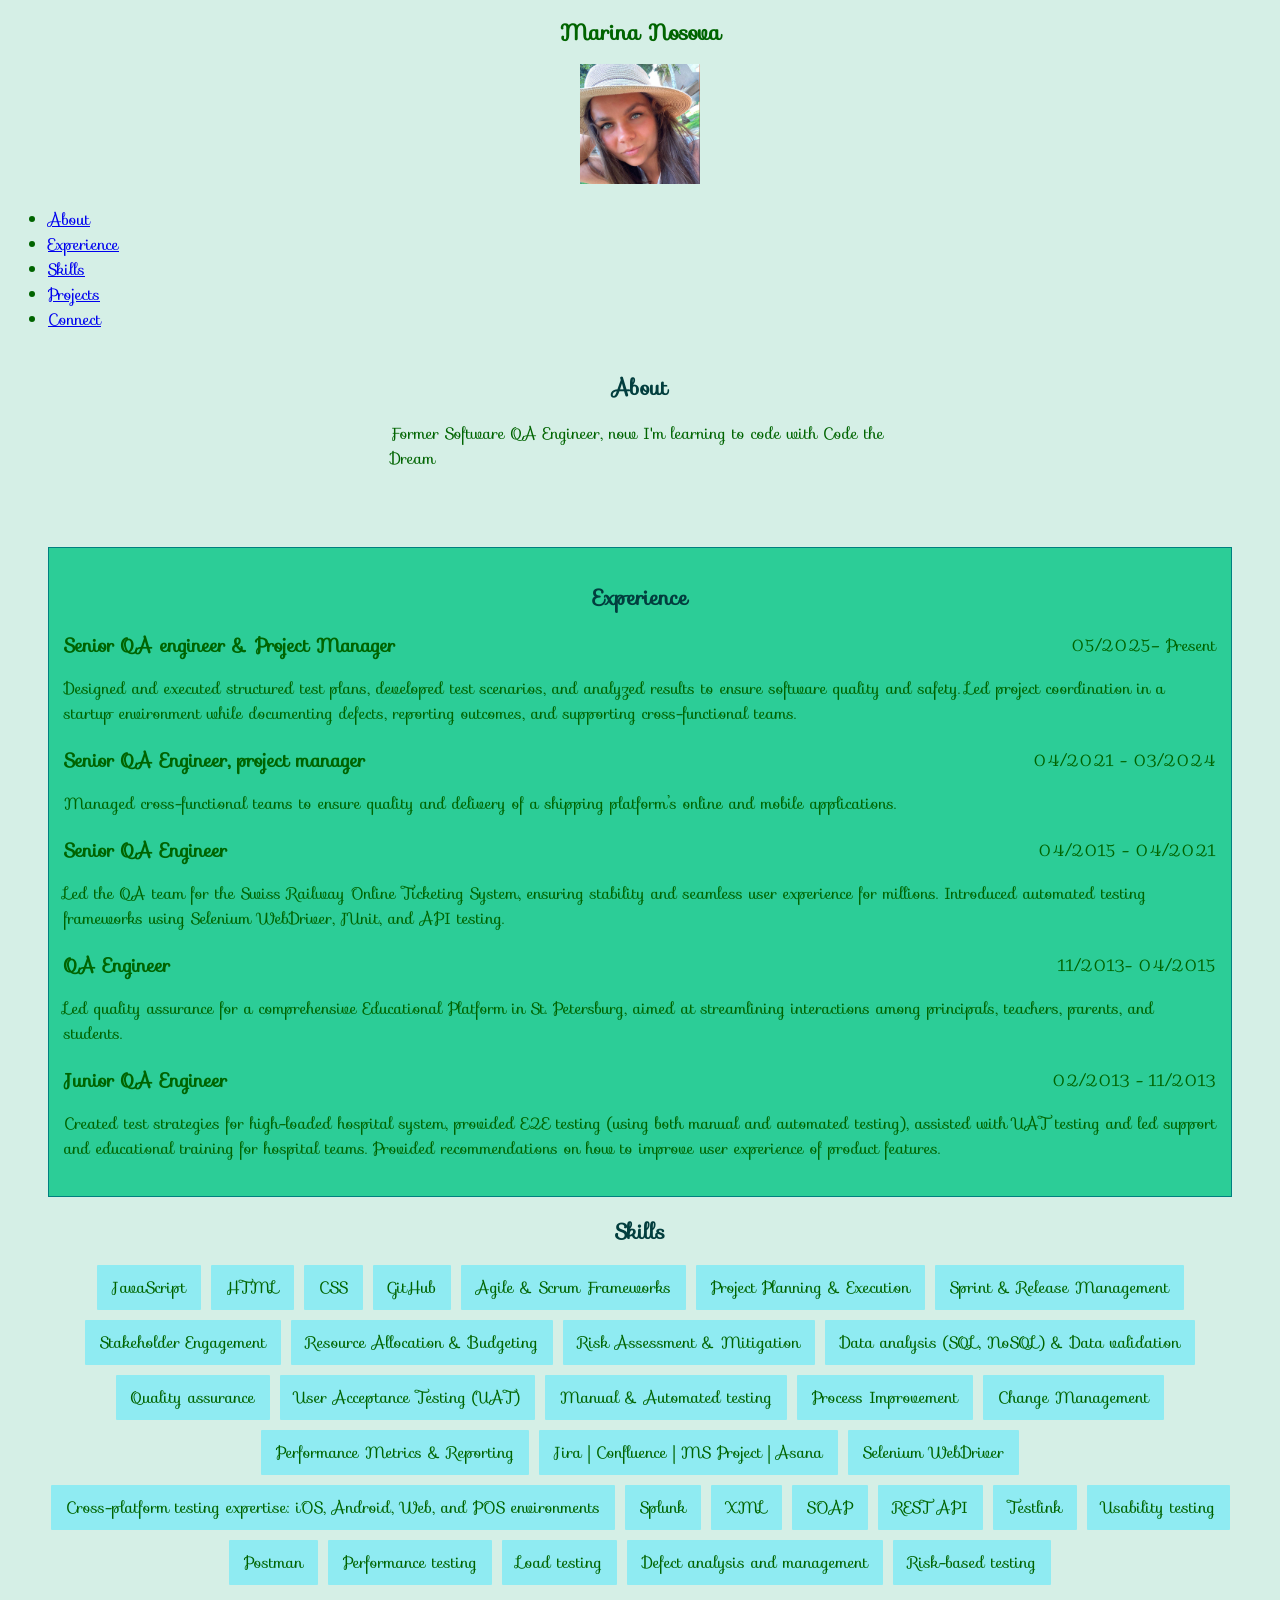
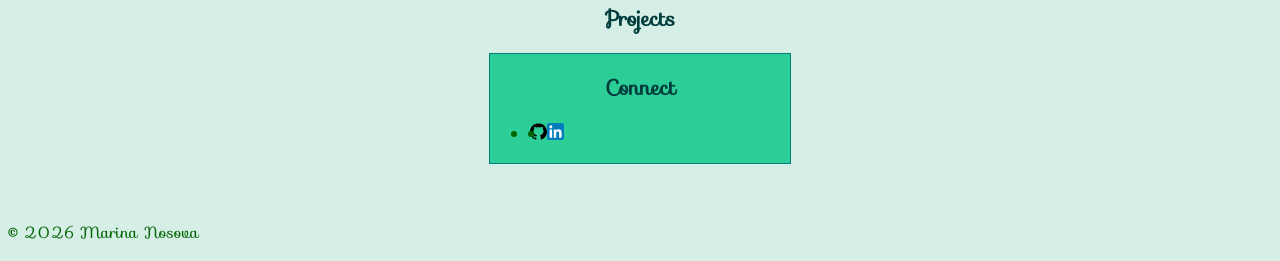
==== index.html @ 375de6e7 "js added, created footer and skills" ====
<!DOCTYPE html>
<html lang = "en">
<head>
    <meta charset="UTF-8">
    <meta name="viewport" content="width=device-width, initial-scale=1.0">
    
    <link rel="stylesheet" href="https://fonts.googleapis.com/css?family=Sofia"/>
   
    <title>Marina's Portfolio</title>
  
    <link rel = "stylesheet" href = "css/index.css"/>
</head>
<body>
 
<header>
    <h1>Marina Nosova</h1>
    <img class="photo" src ="images/me.jpg" alt="My picture" />
<nav class = "navigation">
    <ul>
        <li><a href="#About">About</a></li>
        <li><a href="#Experience">Experience</a></li>
        <li><a href="#Skills">Skills</a></li>
        <li><a href="#Projects">Projects</a></li>
        <li><a href="#Connect">Connect</a></li>
    </ul>
 </nav>
</header>
<section id = "About">
    <h2>About</h2>
    <p>Former Software QA Engineer, now I'm learning to code with Code the Dream</p>
</section>

<div class="elements">
<section id ="Experience">
    <h2>Experience</h2>
     <div class="job">
        <div class="job-header">
            <h3>Senior QA engineer & Project Manager</h3>
            <span class="date">05/2025– Present</span>
        </div>
        <p>Designed and executed structured test plans, developed test scenarios, and analyzed results to ensure software quality and safety. Led project coordination in a startup environment while documenting defects, reporting outcomes, and supporting cross-functional teams.</p>
    </div>

    <div class="job">
        <div class="job-header">
            <h3>Senior QA Engineer, project manager</h3>
            <span class="date">04/2021 - 03/2024 </span>
        </div>
        <p>Managed cross-functional teams to ensure quality and delivery of a shipping platform’s online and mobile applications.</p>
    </div>
    <div class="job">
        <div class="job-header">
            <h3>Senior QA Engineer</h3>
            <span class="date">04/2015 - 04/2021</span>
        </div>
        <p>Led the QA team for the Swiss Railway Online Ticketing System, ensuring stability and seamless user experience for millions.
Introduced automated testing frameworks using Selenium WebDriver, JUnit, and API testing.</p>
    </div>
    <div class="job">
        <div class="job-header">
            <h3>QA Engineer</h3>
            <span class="date">11/2013- 04/2015</span>
        </div>
        <p>Led quality assurance for a comprehensive Educational Platform in St. Petersburg, aimed at streamlining interactions among principals, teachers, parents, and students. </p>
    </div>
    <div class="job">
        <div class="job-header">
            <h3>Junior QA Engineer</h3>
            <span class="date">02/2013 - 11/2013</span>
        </div>
        <p>Created test strategies for high-loaded hospital system, provided E2E testing (using both manual and automated testing), assisted with UAT testing and led support and educational training for hospital teams. Provided recommendations on how to improve user experience of product features.</p>
    </div>
   
</section>
<section id="Skills">
    <h2>Skills</h2>
    <ul></ul>
</section>
<section id="Projects">
    <h2>Projects</h2>
    <ul></ul>
</section>
<section id = "Connect">
<h2>Connect</h2>
<ul>
    <li>
    <a href="https://github.com/mari-no"><img class="logo" src="images/GitHub.svg" alt ="GitHub Logo"/></a>

    </li>
    <li>
    <a href="https://www.linkedin.com/in/marina-nosova-b399361bb"><img class="logo" src="images/LinkedIn.svg" alt ="LinkedIn Logo"/></a>
    </li>
</ul>
</section>
</div>
<footer></footer>
<script src = "js/index.js"></script>

</body>

</html>
---- css/index.css ----
body{
    background-color: rgb(213, 239, 230);
    font-family: "Sofia", sans-serif;
    color: darkgreen; 
}
header{
    text-align: center;
}
h1{
    font-size: 22px;
    font-weight: bold;
}
.navigation{
    text-align: left;
}
#About{
    width: 500px;
    padding: 5px 10px;
    margin: 15px auto;
}
h2{
    text-align: center;
    font-size: 21px;
    font-weight: bold;
    color:rgb(2, 62, 62);
}
.elements{

    margin:15px 15px;
    padding: 25px 25px;
    justify-content: center
   
   
}
#Connect{
    width: 300px;
    background-color: rgb(44, 205, 151);
    border: solid 1px teal;
    margin:15px auto;
    
}
#Experience{
    background-color: rgb(44, 205, 151);
    margin: 15px auto;
    border: solid 1px teal;
    padding: 15px;
}
.job {
    margin-bottom: 20px;
}
.job-header {
    display: flex;
    justify-content: space-between;
    align-items: center;
}

.job-header h3 {
    margin: 0;
}
    
.logo{
    width: 17px;
    height: 17px;
}
.photo{
    width:120px;
     height:120px;
}
#Connect ul{
    display:flex;
}

#Skills {
    max-width: 1600px;
    margin: 15px auto;
}

#Skills ul {
    display: flex;
    flex-wrap: wrap;
    gap: 10px;
    list-style: none;
    padding: 0;
    justify-content: center;
}
#Skills li {
    background: rgb(143, 235, 242);
    padding: 10px 15px;
    border-radius: 1px;
}

@media (max-width: 600px) {
    #Skills ul {
        flex-direction: column;
    }
}
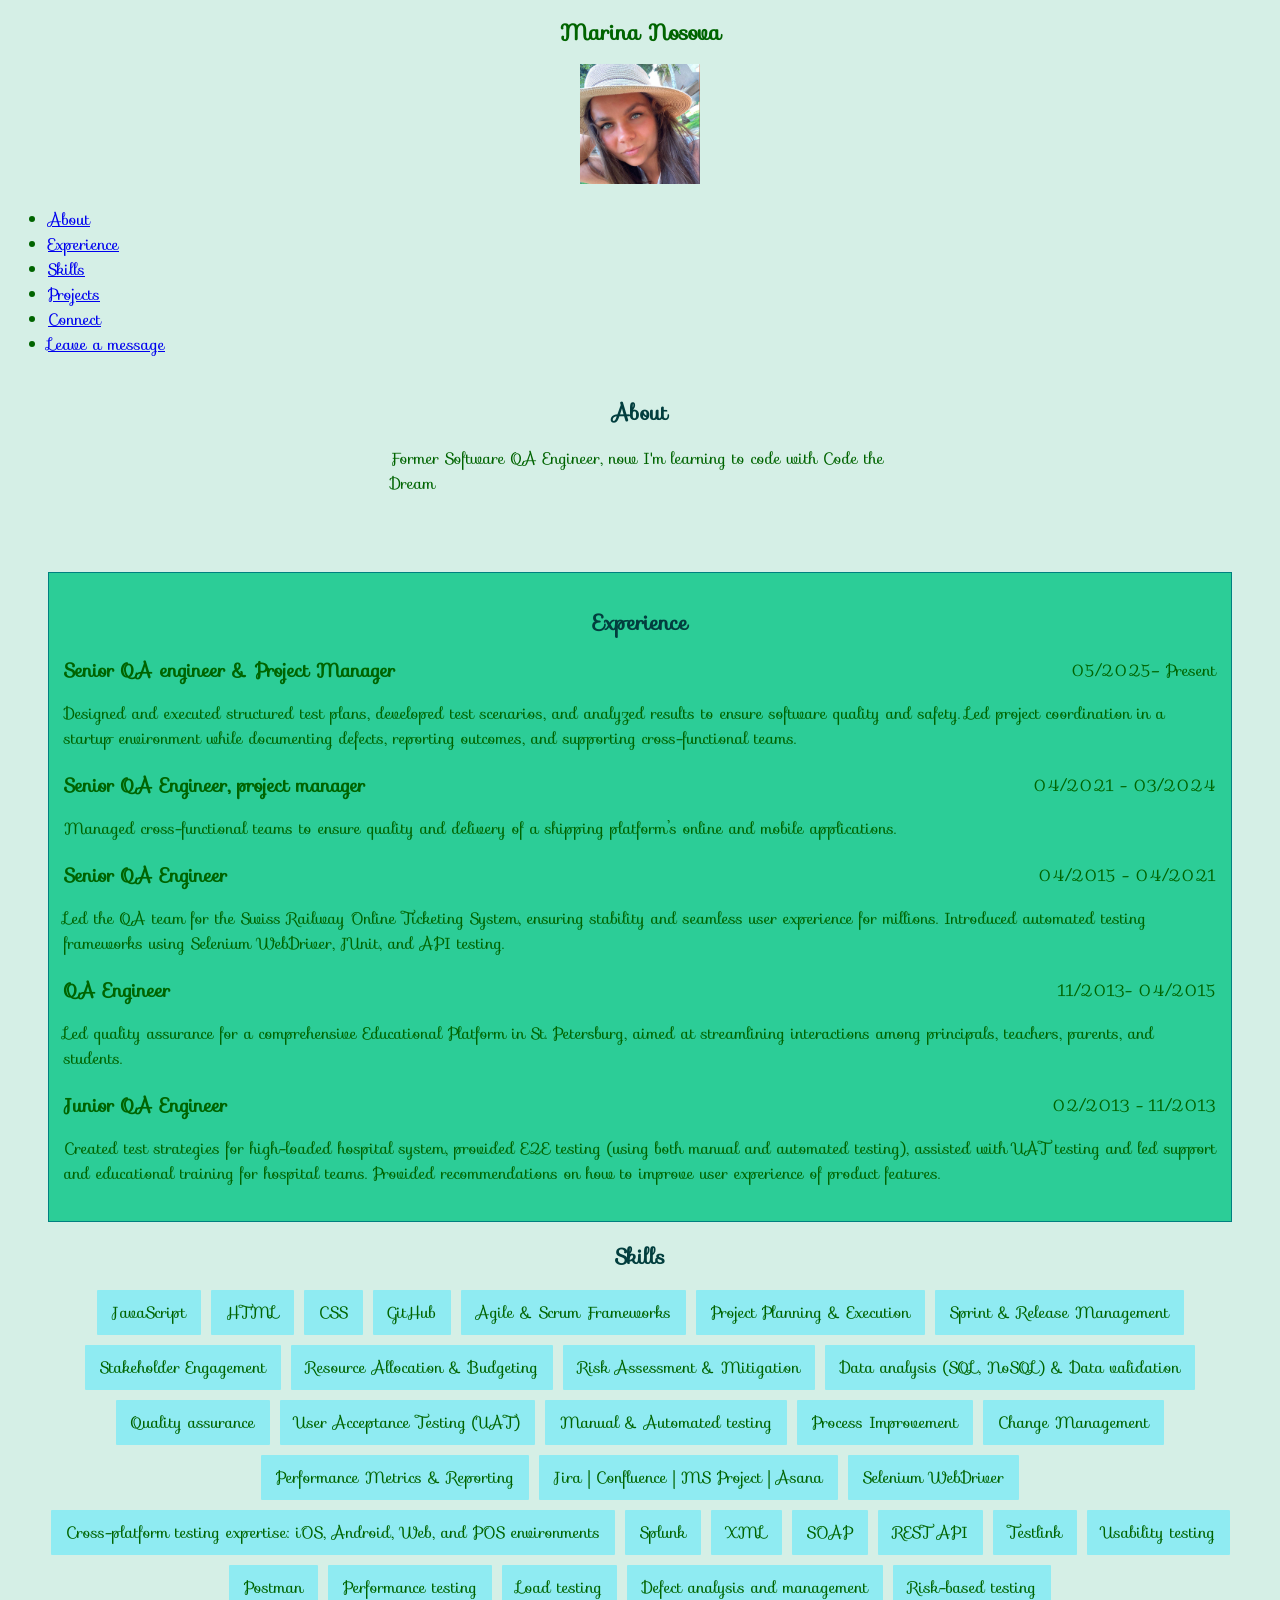
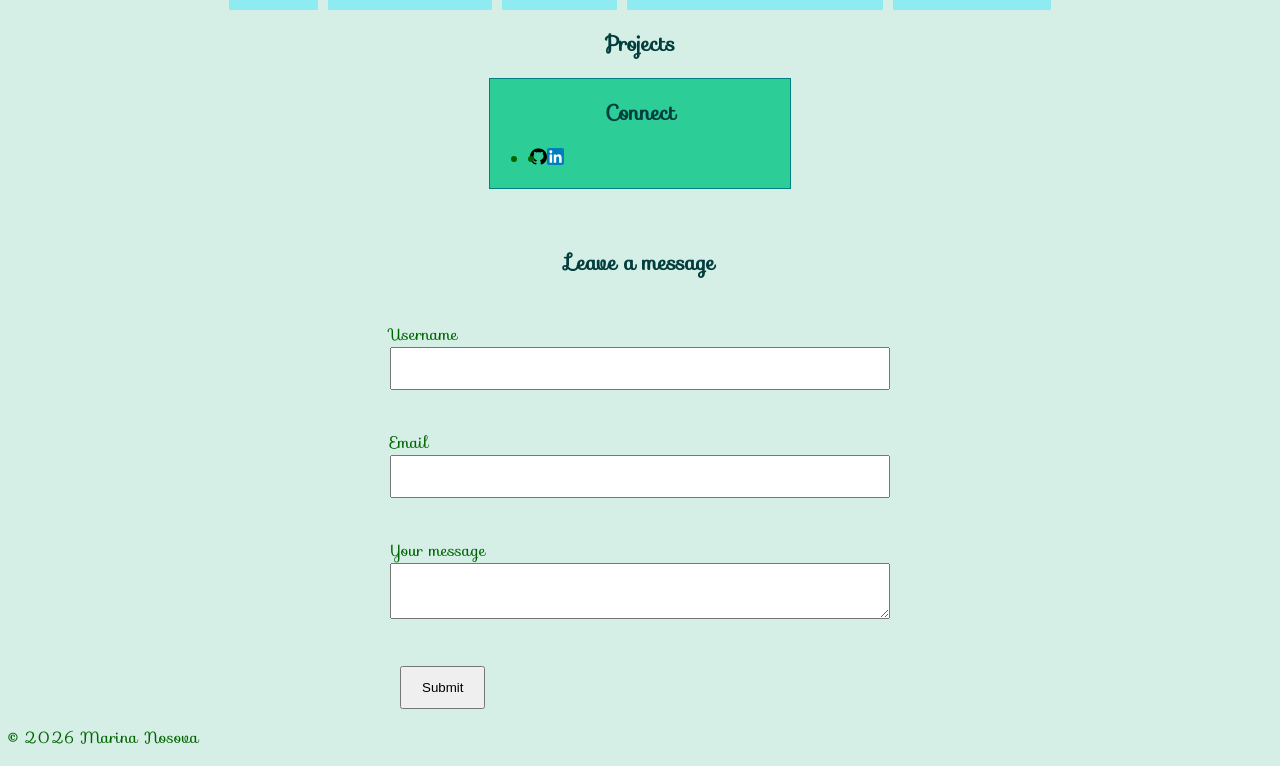
==== commit 4d585f63: "form and functionality added" ====
--- a/index.html
+++ b/index.html
@@ -22,6 +22,7 @@
         <li><a href="#Skills">Skills</a></li>
         <li><a href="#Projects">Projects</a></li>
         <li><a href="#Connect">Connect</a></li>
+        <li><a href="#leave_message">Leave a message</a></li>
     </ul>
  </nav>
 </header>
@@ -72,7 +73,7 @@
     </div>
    
 </section>
-<section id="Skills">
+<section id="skills">
     <h2>Skills</h2>
     <ul></ul>
 </section>
@@ -93,7 +94,37 @@
 </ul>
 </section>
 </div>
-<footer></footer>
+<section id = "leave_message">
+    <h2>Leave a message</h2>
+    <form name ="leave_message">
+
+        <br>
+            <label>Username
+            <input type = "text" name = "usersName" required = "true">
+            </input>
+            </label>
+        </br>
+        <br>
+            <label>Email
+            <input type = "email" name = "usersEmail" required = "true">
+                
+            </input>
+            </label> 
+        </br>
+        <br> 
+            <label>Your message
+            <textarea name = "usersMessage" required = "true"> </textarea>
+            </label>
+         </br>
+        <br>
+            <button type = "submit">Submit</button>
+        </br>
+    </form>
+</section>
+<section id = "messages">
+    <h2>Messages</h2>
+    <ul></ul>
+</section>
 <script src = "js/index.js"></script>
 
 </body>
--- a/css/index.css
+++ b/css/index.css
@@ -70,12 +70,12 @@
     display:flex;
 }
 
-#Skills {
+#skills {
     max-width: 1600px;
     margin: 15px auto;
 }
 
-#Skills ul {
+#skills ul {
     display: flex;
     flex-wrap: wrap;
     gap: 10px;
@@ -83,14 +83,45 @@
     padding: 0;
     justify-content: center;
 }
-#Skills li {
+#skills li {
     background: rgb(143, 235, 242);
     padding: 10px 15px;
     border-radius: 1px;
 }
 
+[name="leave_message"]{
+    width: 90%;
+     padding: 20 px;
+     box-sizing: border-box;
+     max-width: 500px;
+     margin: 15px auto;
+}
+[name="leave_message"] input,
+[name="leave_message"] textarea {
+    width: 100%;
+    padding: 12px;
+    margin-bottom: 15px;
+    box-sizing: border-box;
+}
+
+[name="leave_message"] button {
+    padding: 12px 20px;
+    cursor: pointer;
+}
+button {
+    margin-left: 10px;
+}
 @media (max-width: 600px) {
-    #Skills ul {
+    #skills ul {
         flex-direction: column;
     }
+    
+    [name="leave_message"]{
+      width: 95%;
+    }
+    [name="leave_message"] input,
+    [name="leave_message"] textarea,
+    [name="leave_message"] button {
+        font-size: 16px;
+}
 }
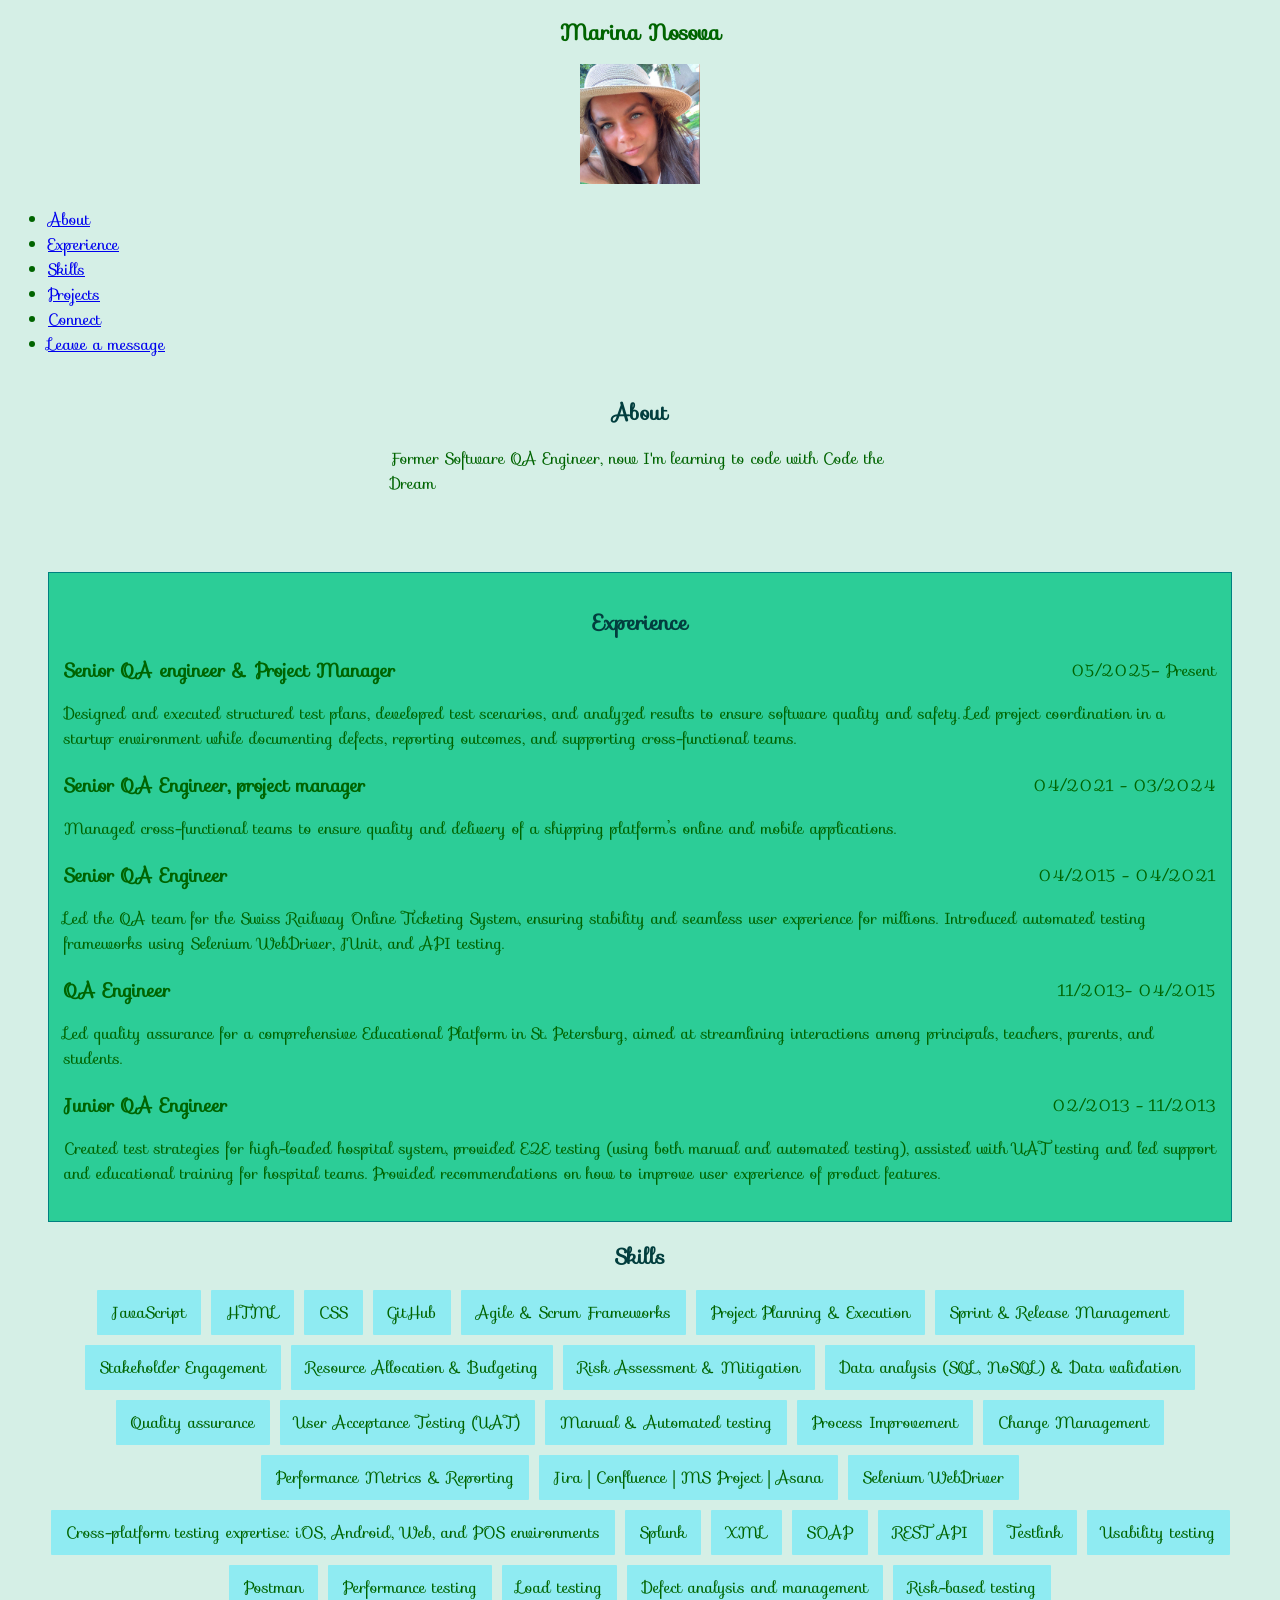
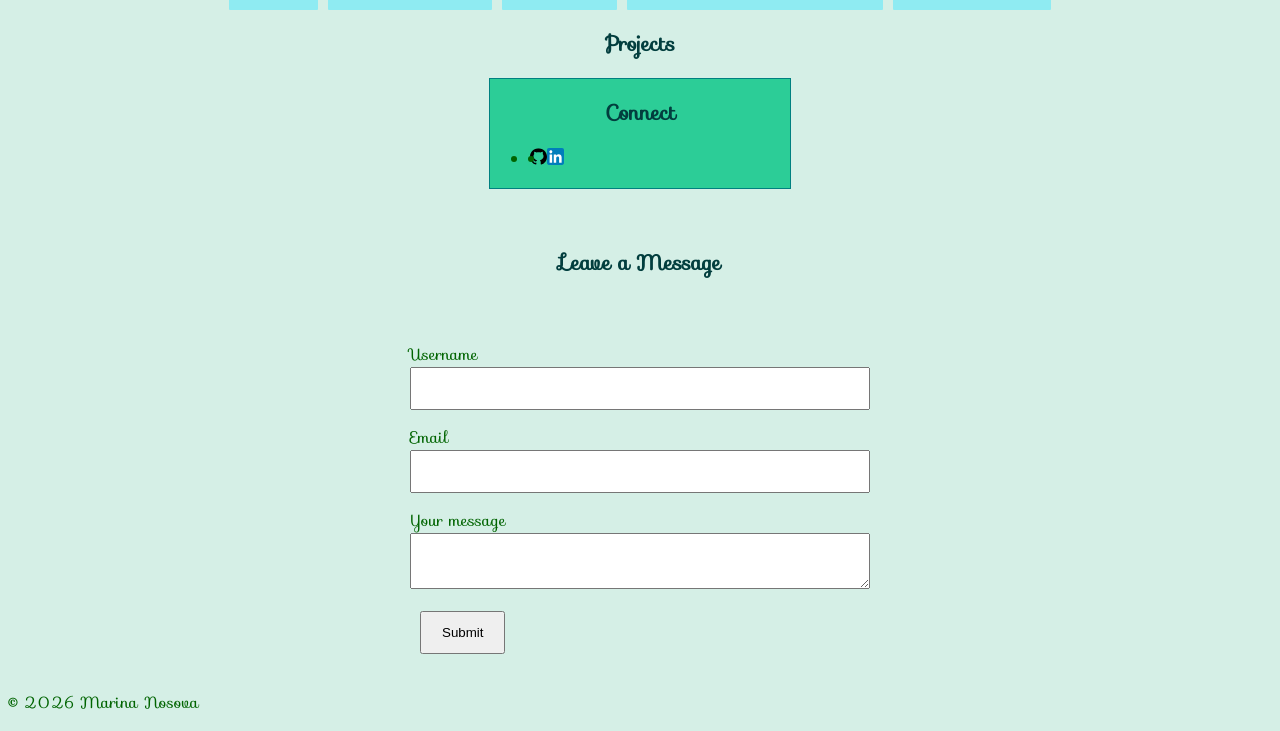
==== commit 60e9ba36: "small fixes in html" ====
--- a/index.html
+++ b/index.html
@@ -95,30 +95,24 @@
 </section>
 </div>
 <section id = "leave_message">
-    <h2>Leave a message</h2>
+    <h2>Leave a Message</h2>
     <form name ="leave_message">
 
         <br>
             <label>Username
             <input type = "text" name = "usersName" required = "true">
-            </input>
             </label>
-        </br>
+  
         <br>
             <label>Email
             <input type = "email" name = "usersEmail" required = "true">
-                
-            </input>
-            </label> 
-        </br>
+            </label>
         <br> 
             <label>Your message
             <textarea name = "usersMessage" required = "true"> </textarea>
             </label>
-         </br>
         <br>
             <button type = "submit">Submit</button>
-        </br>
     </form>
 </section>
 <section id = "messages">
--- a/css/index.css
+++ b/css/index.css
@@ -91,7 +91,7 @@
 
 [name="leave_message"]{
     width: 90%;
-     padding: 20 px;
+     padding: 20px;
      box-sizing: border-box;
      max-width: 500px;
      margin: 15px auto;
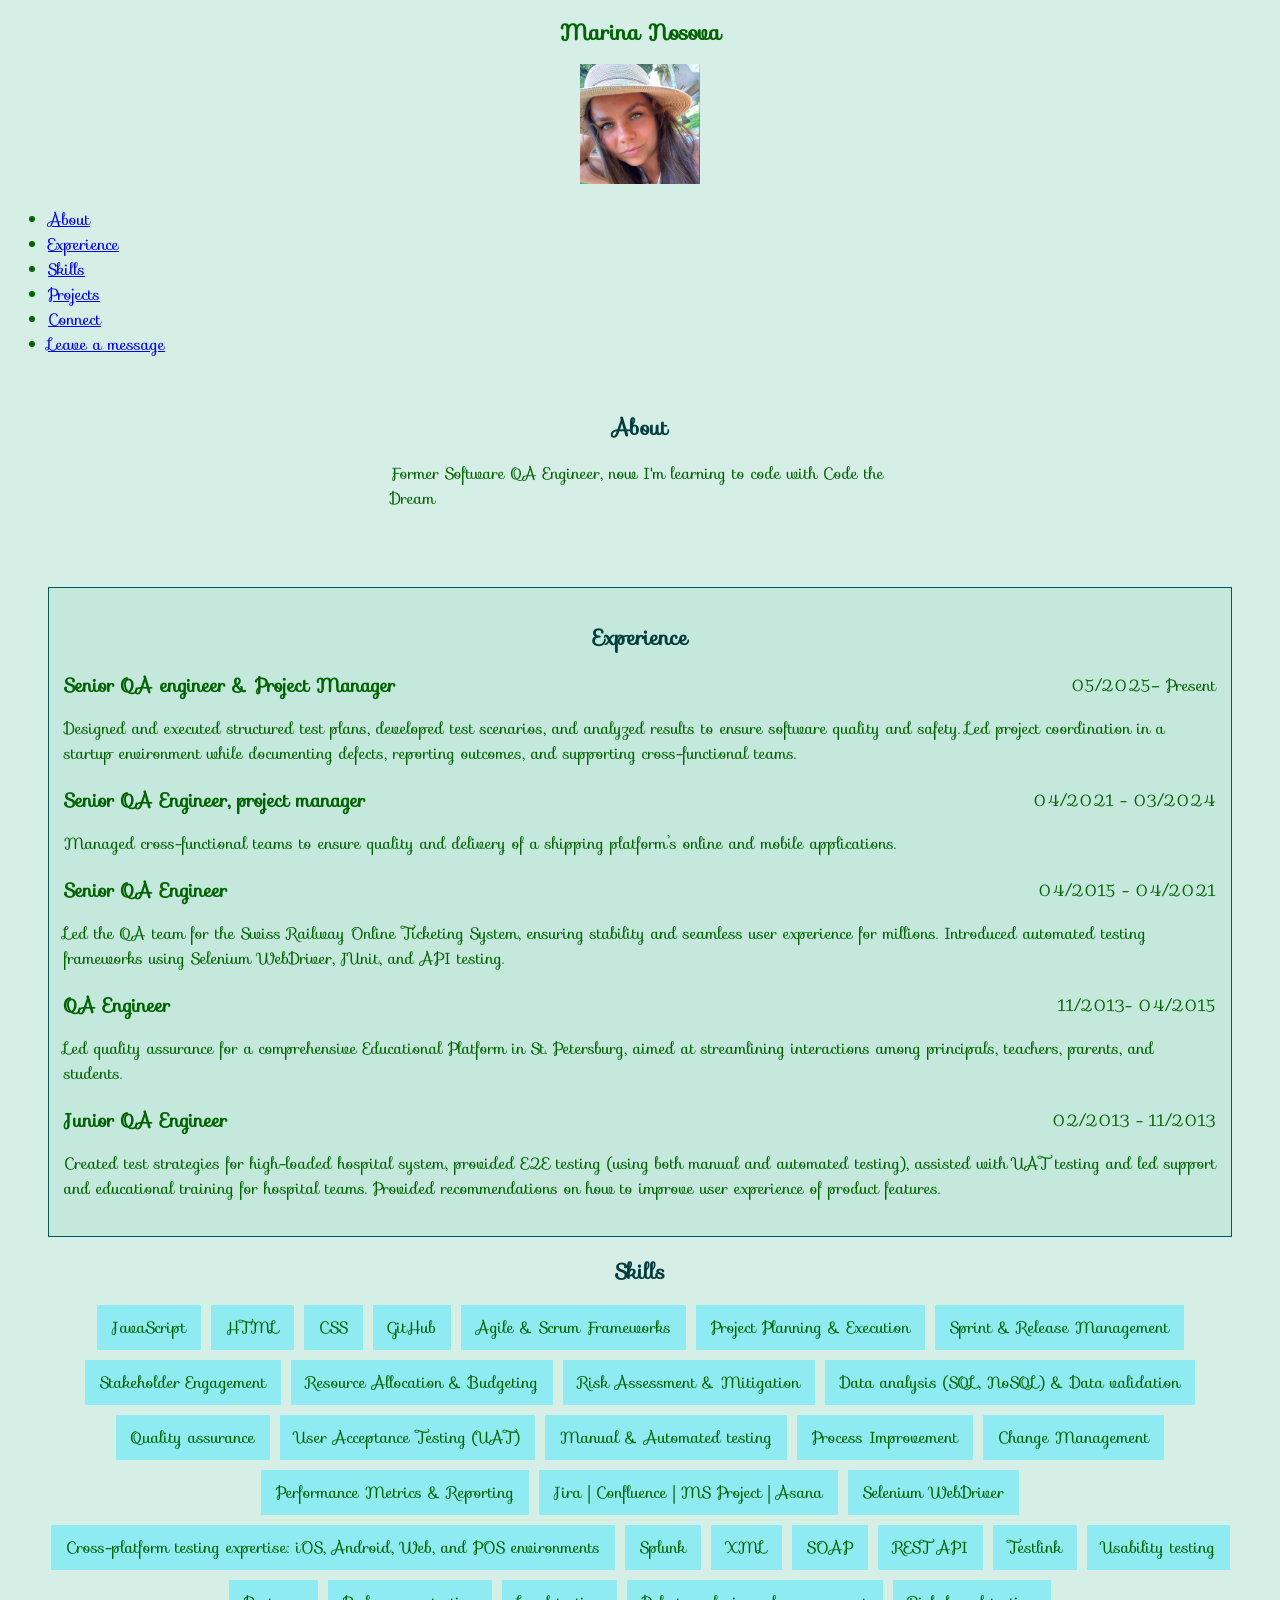
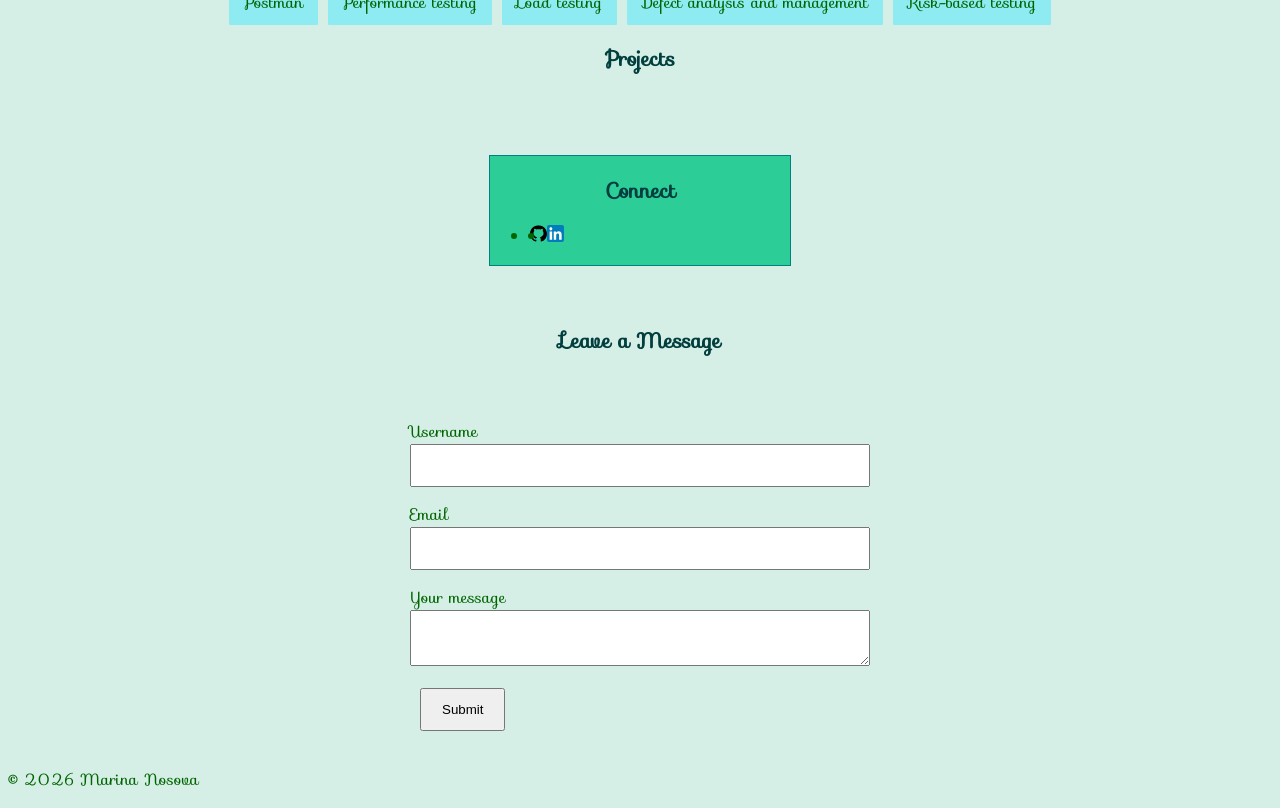
==== commit 0a4cb81a: "API fetch completed" ====
--- a/index.html
+++ b/index.html
@@ -16,7 +16,8 @@
     <h1>Marina Nosova</h1>
     <img class="photo" src ="images/me.jpg" alt="My picture" />
 <nav class = "navigation">
-    <ul>
+    <button class="hamburger">☰</button>
+    <ul class = "nav">
         <li><a href="#About">About</a></li>
         <li><a href="#Experience">Experience</a></li>
         <li><a href="#Skills">Skills</a></li>
--- a/css/index.css
+++ b/css/index.css
@@ -2,6 +2,10 @@
     background-color: rgb(213, 239, 230);
     font-family: "Sofia", sans-serif;
     color: darkgreen; 
+}
+a{
+    color:blue;
+    text-decoration: underline;
 }
 header{
     text-align: center;
@@ -12,6 +16,16 @@
 }
 .navigation{
     text-align: left;
+    display: flex;
+    gap: 20px;
+    list-style: none;
+}
+.hamburger {
+    display: none;
+    font-size: 20px;
+    background: none;
+    border: 1px;
+    cursor: pointer;
 }
 #About{
     width: 500px;
@@ -39,10 +53,14 @@
     margin:15px auto;
     
 }
+#Connect ul{
+    display:flex;
+}
+
 #Experience{
-    background-color: rgb(44, 205, 151);
+    background-color: rgb(196, 233, 220);
     margin: 15px auto;
-    border: solid 1px teal;
+    border: solid 1px rgb(1, 91, 91);
     padding: 15px;
 }
 .job {
@@ -65,9 +83,6 @@
 .photo{
     width:120px;
      height:120px;
-}
-#Connect ul{
-    display:flex;
 }
 
 #skills {
@@ -124,4 +139,30 @@
     [name="leave_message"] button {
         font-size: 16px;
 }
+   .hamburger {
+        display: block;
+    }
+
+    .nav {
+        display: none;
+        flex-direction: column;
+    }
+
+    .nav.show {
+        display: flex;
+    }
+}
+#Projects ul{
+     display: flex;
+     gap: 10px;
+     margin: 20px;
+    padding: 20px;
+   
+    
+}
+#Projects li{
+    padding: 15px;
+    border-radius: 10px;
+    min-width: 120px;
+    text-align: :center;
 }
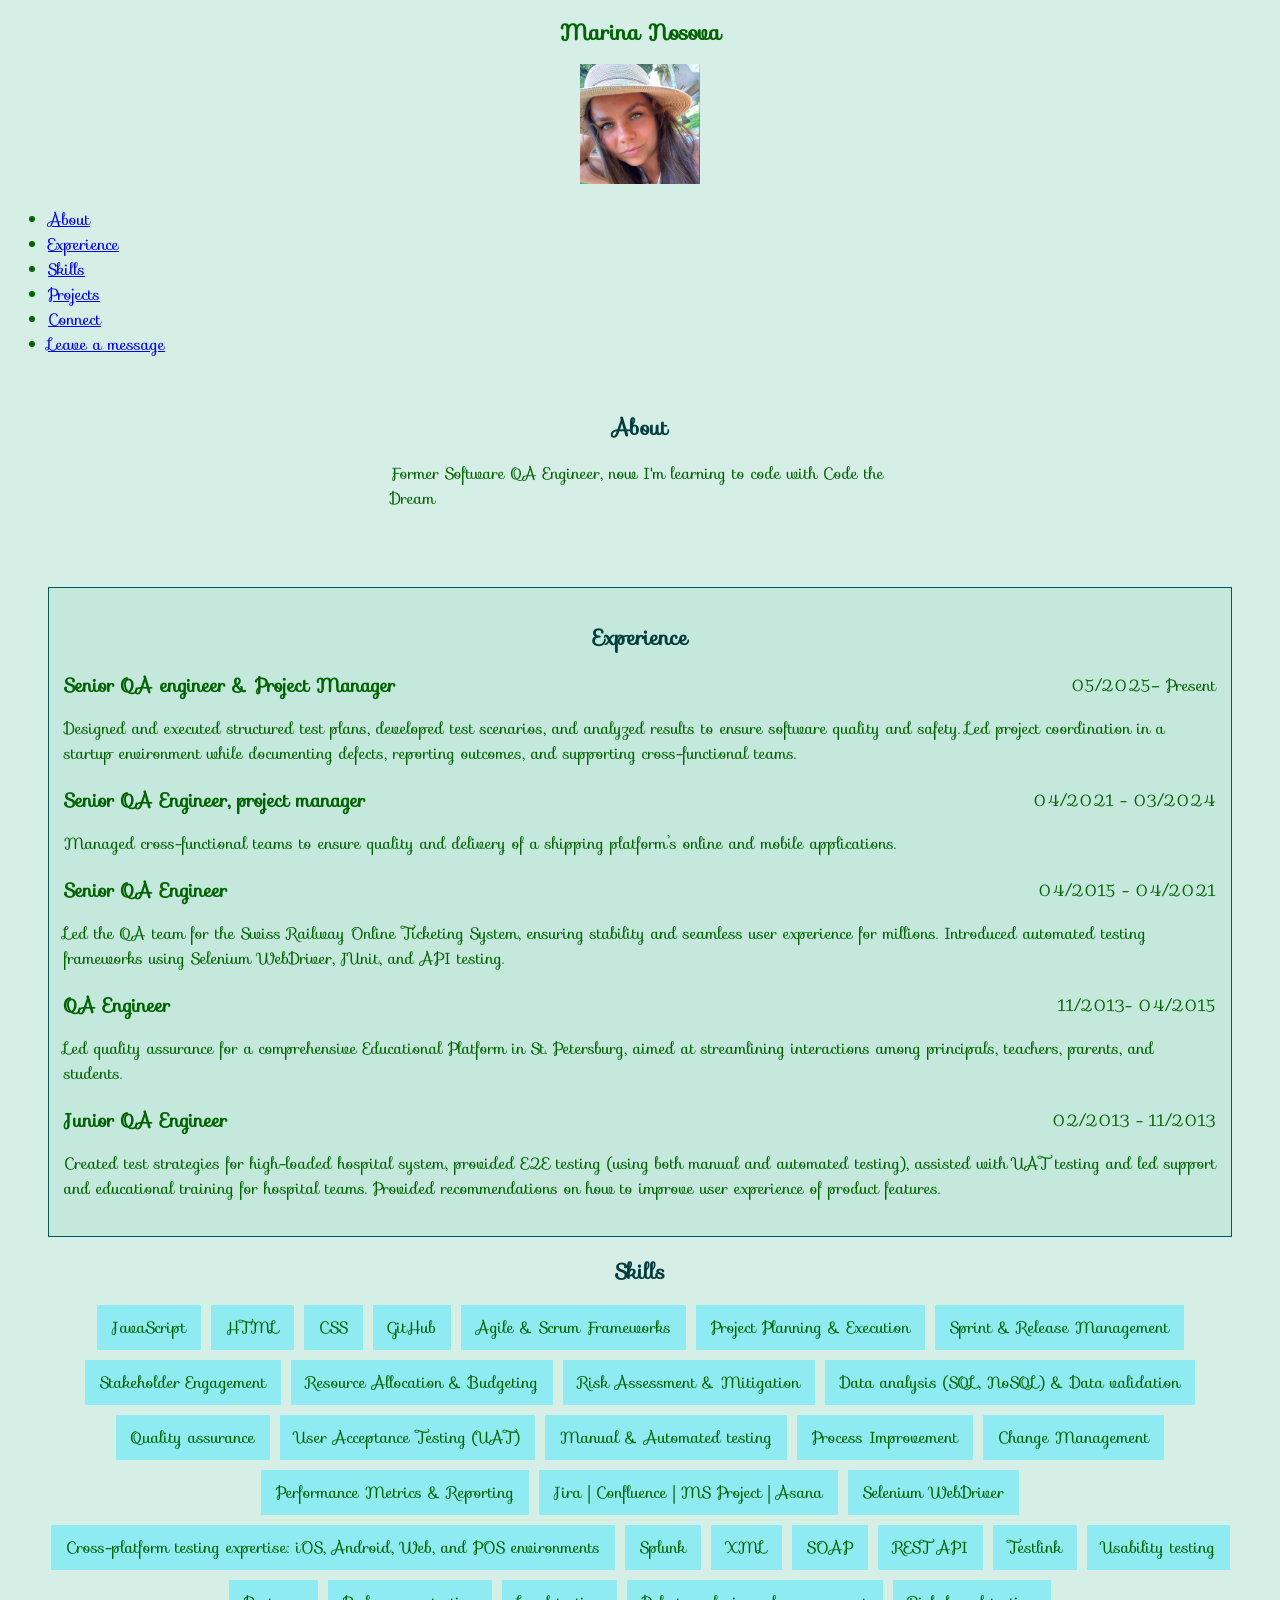
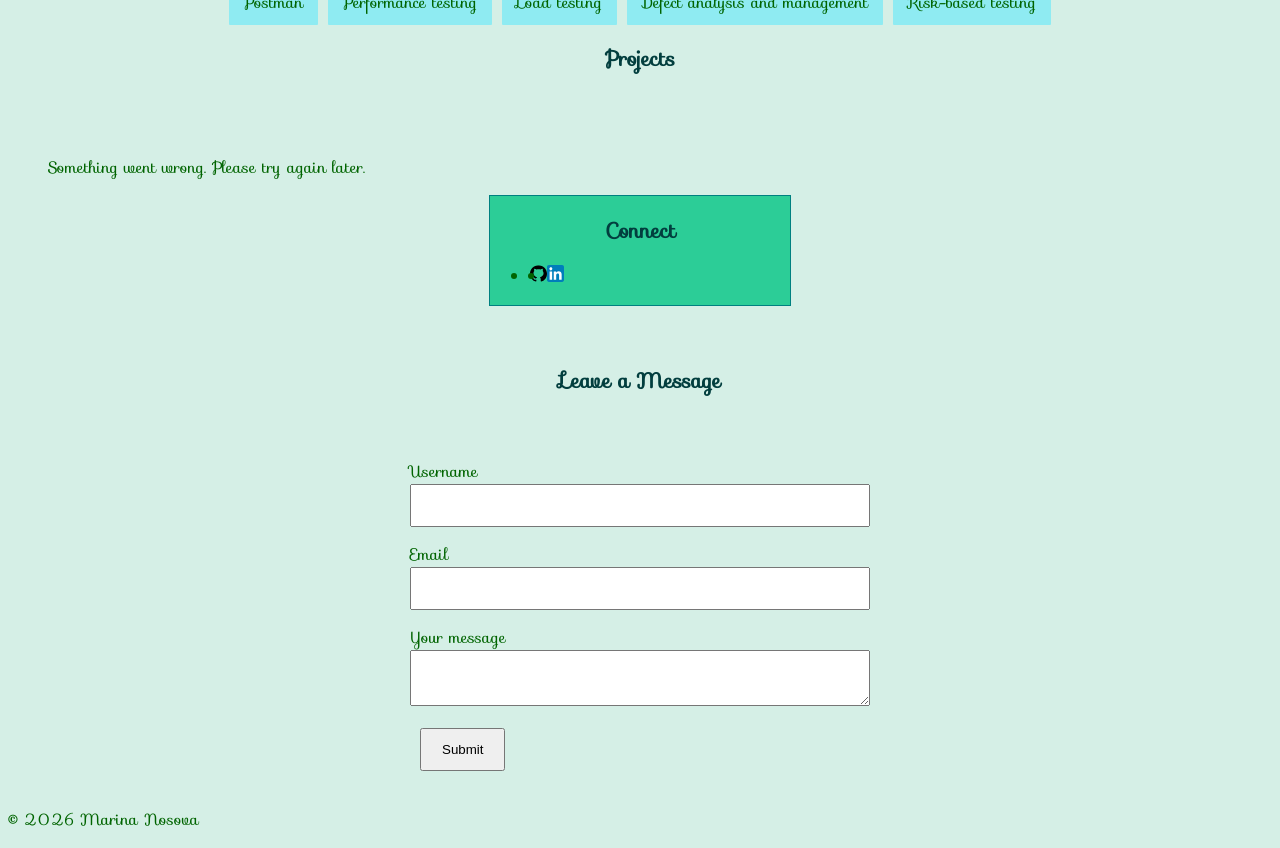
==== commit 4e00f5c6: "small fixes" ====
--- a/index.html
+++ b/index.html
@@ -81,6 +81,7 @@
 <section id="Projects">
     <h2>Projects</h2>
     <ul></ul>
+    <div id = "error-message"></div>
 </section>
 <section id = "Connect">
 <h2>Connect</h2>
--- a/css/index.css
+++ b/css/index.css
@@ -164,5 +164,5 @@
     padding: 15px;
     border-radius: 10px;
     min-width: 120px;
-    text-align: :center;
+    text-align: center;
 }
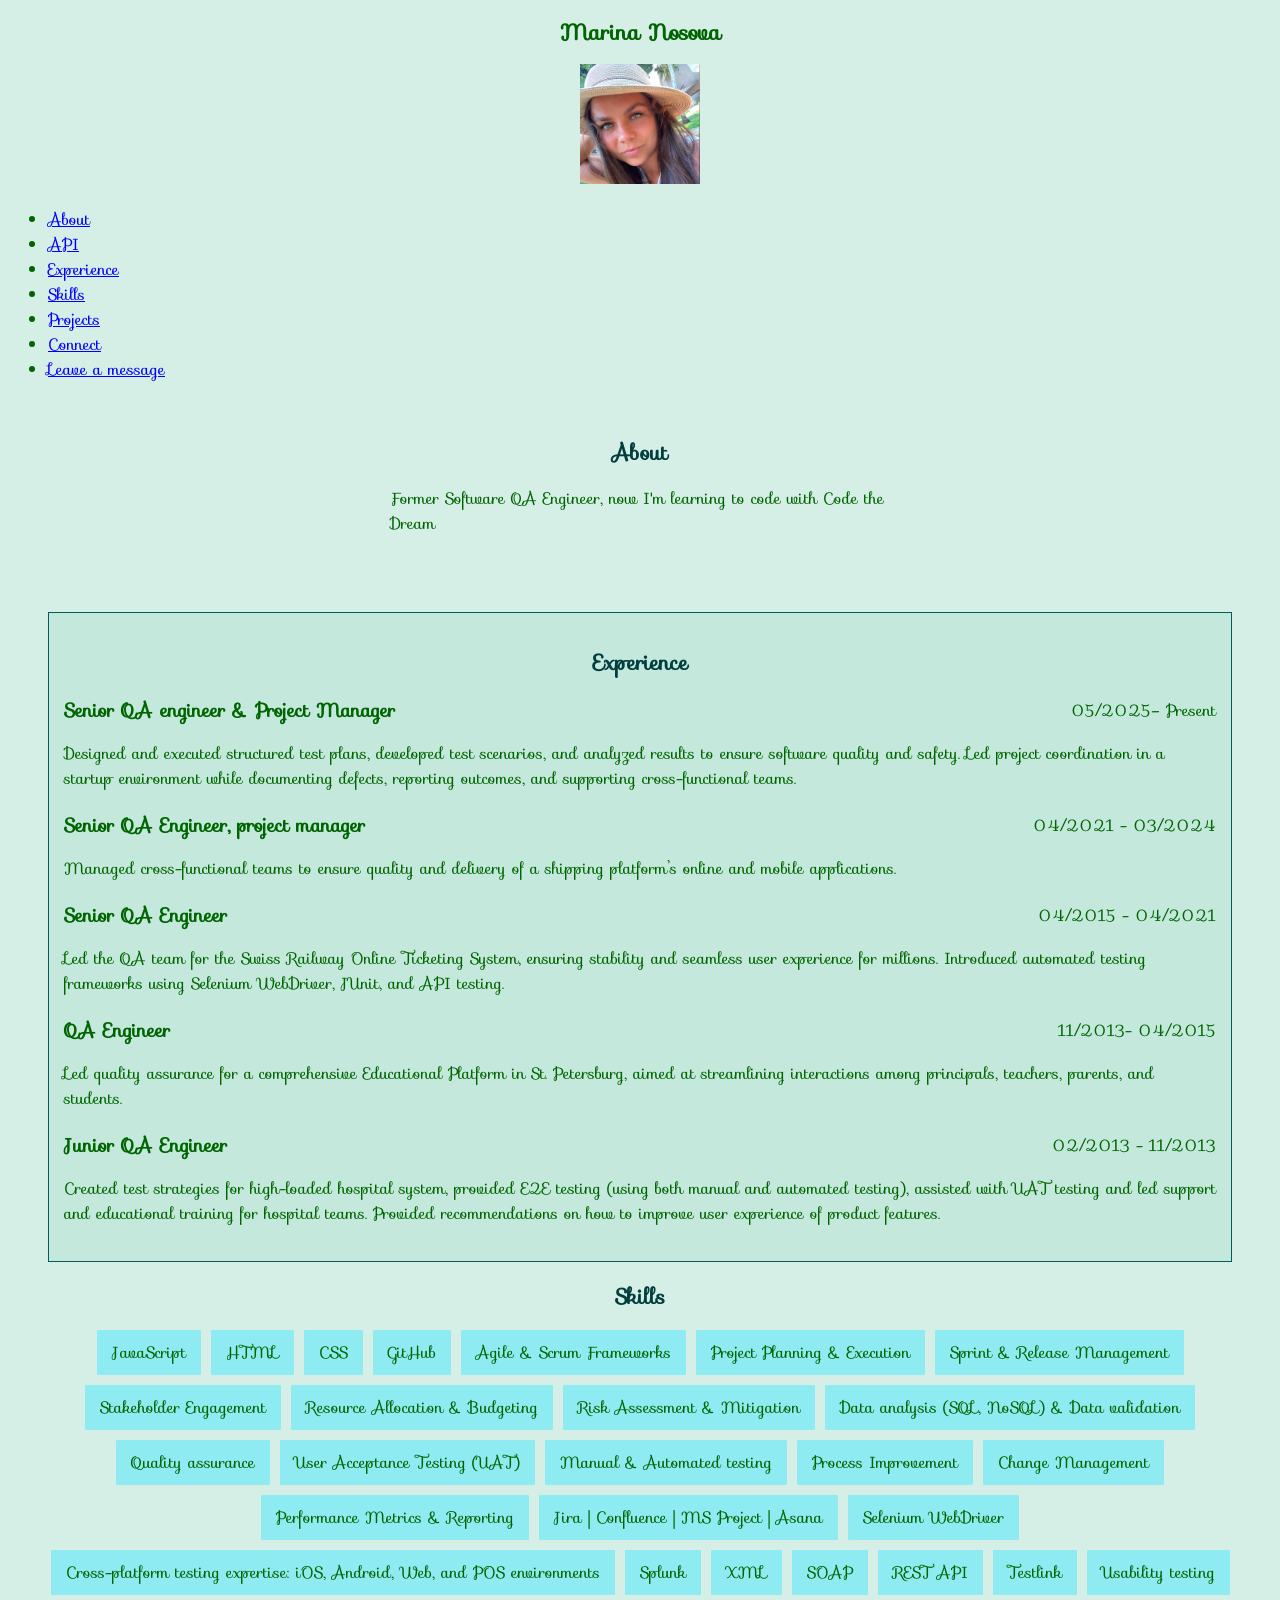
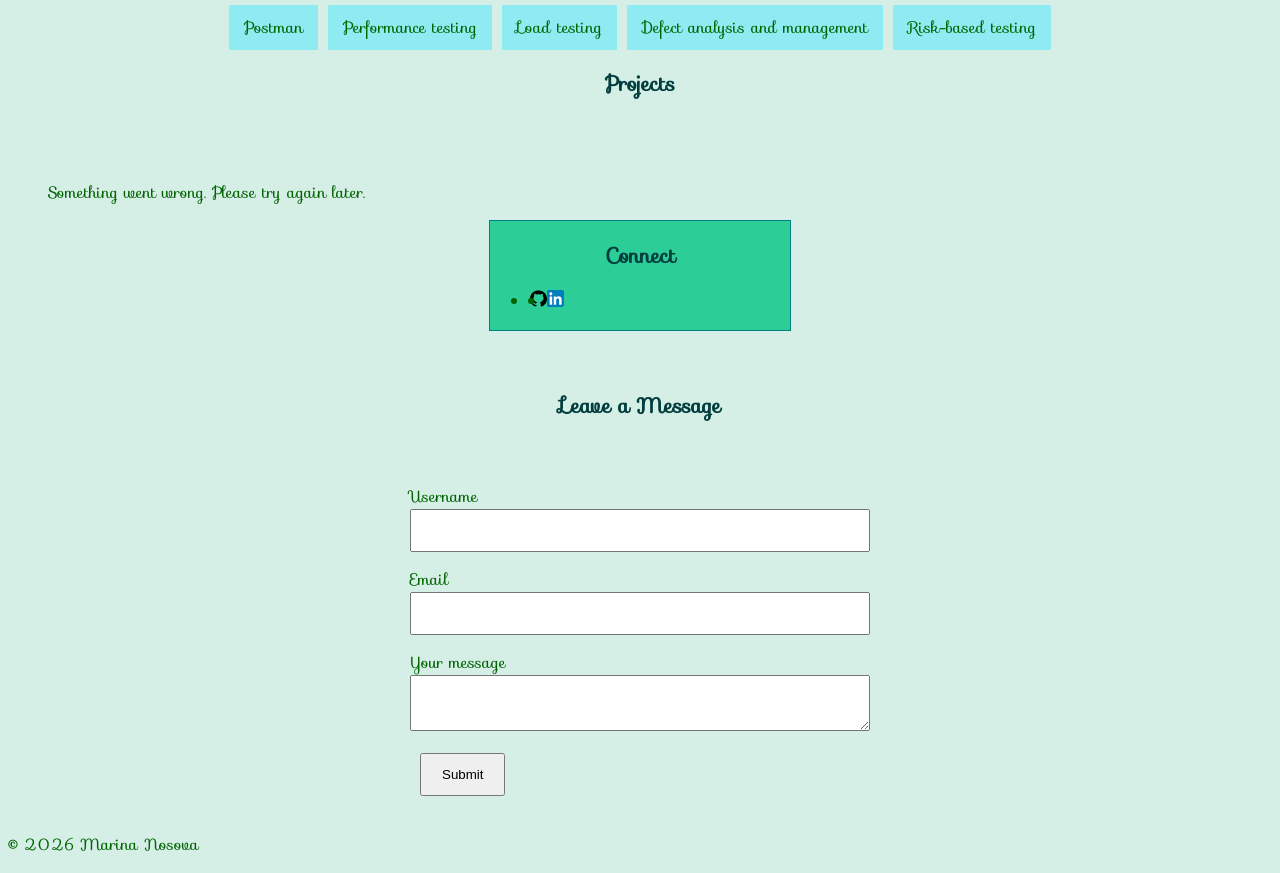
==== commit 799b2269: "added open api page" ====
--- a/index.html
+++ b/index.html
@@ -19,6 +19,7 @@
     <button class="hamburger">☰</button>
     <ul class = "nav">
         <li><a href="#About">About</a></li>
+        <li><a href="openapi.html">API</a></li> 
         <li><a href="#Experience">Experience</a></li>
         <li><a href="#Skills">Skills</a></li>
         <li><a href="#Projects">Projects</a></li>
